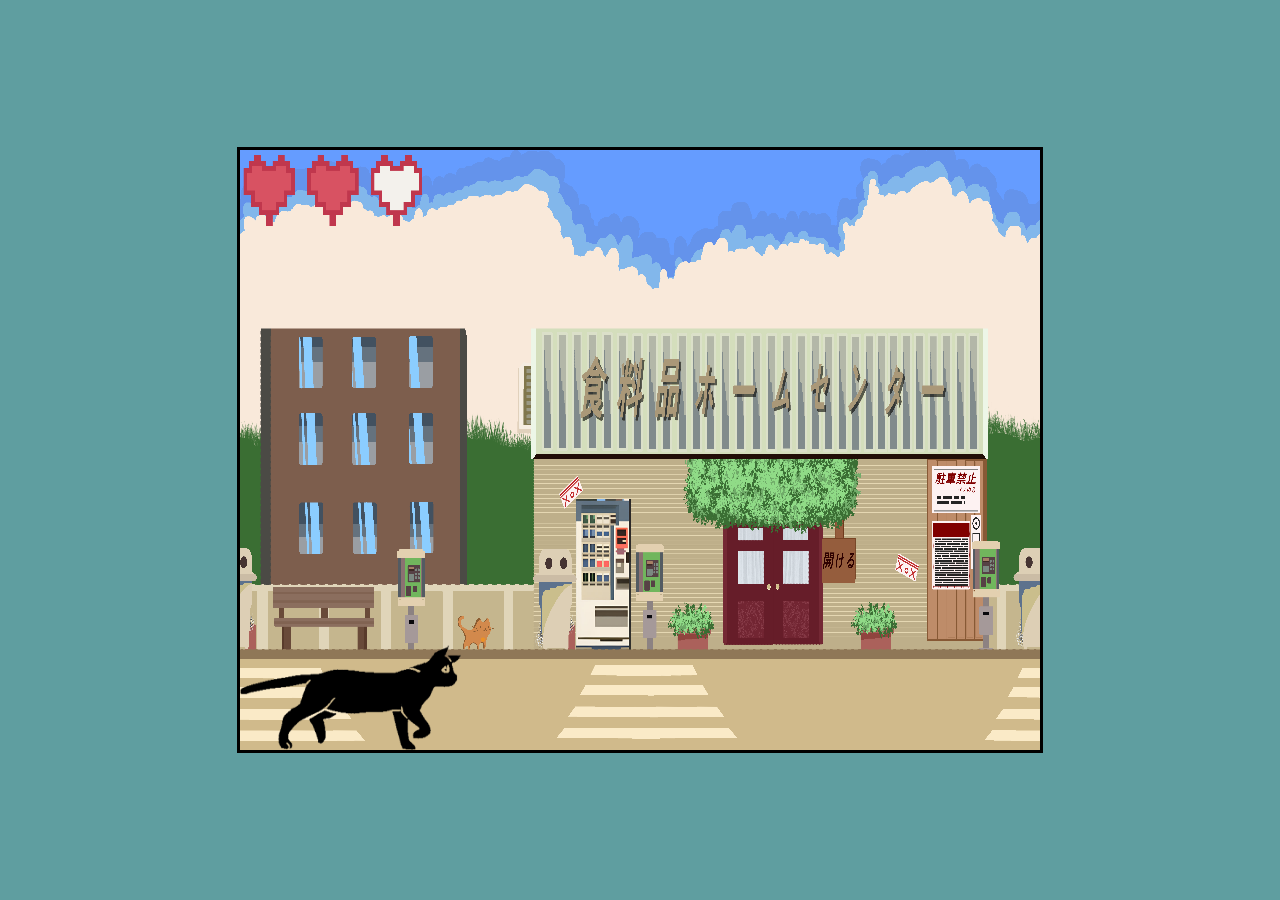
==== index.html @ ea97dcf1 "index.html" ====
<!DOCTYPE html>
<html lang="en">
<head>
    <meta charset="UTF-8">
    <meta name="viewport" content="width=device-width, initial-scale=1.0">
    <title>игра</title>
    <link rel="stylesheet" href="style.css">
</head>
<body>
    <canvas id="canvas">
        <img src="foreground.png" id="foreground">
        <img src="average_plan.png" id="average_plan">
        <img src="background.png" id="background">
        <img src="kubok.svg" id="kubok">
        <img src="question.svg" id="question">
        <img src="playbutton.svg" id="playbutton">
        <img src="sprite cat.png" id="cat">
        <img src="спрайт собака1.png" id="dog">
        <img src="background_menu.png" id="background_menu">
        <img src="background_menu2.png" id="background_menu2">
        <img src="heart.svg" id="heart">
        <img src="xp full.svg" id="xp_full">
        <img src="гидрант.png" id="hydrant">
    </canvas>
    <script src="main.js"></script>
</body>
</html>
---- style.css ----
body{
    background-color: cadetblue;
}
#canvas{
    border: solid black 3px;
    width: 800px; 
    height: 600px;
    position: absolute;
    top: 50%;
    left: 50%;
    transform: translate(-50%, -50%);
}
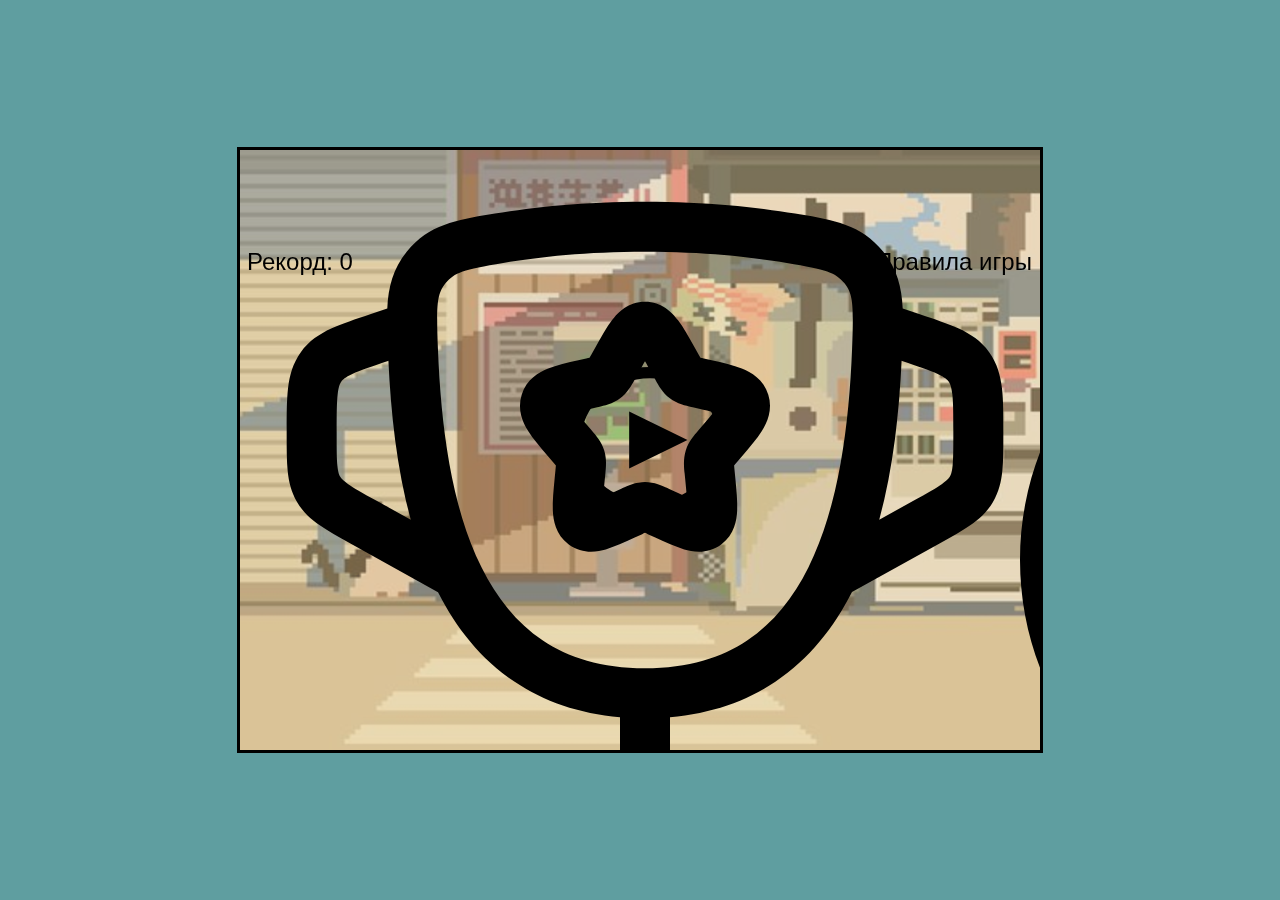
==== commit 8788243e: "index.html" ====
--- a/index.html
+++ b/index.html
@@ -21,6 +21,9 @@
         <img src="heart.svg" id="heart">
         <img src="xp full.svg" id="xp_full">
         <img src="гидрант.png" id="hydrant">
+        <img src="cat.png" id="catMenu">
+        <img src="restart.svg" id="restart">
+        <img src="exit.svg" id="exit">
     </canvas>
     <script src="main.js"></script>
 </body>
--- a/style.css
+++ b/style.css
@@ -9,4 +9,5 @@
     top: 50%;
     left: 50%;
     transform: translate(-50%, -50%);
+    cursor: pointer;
 }
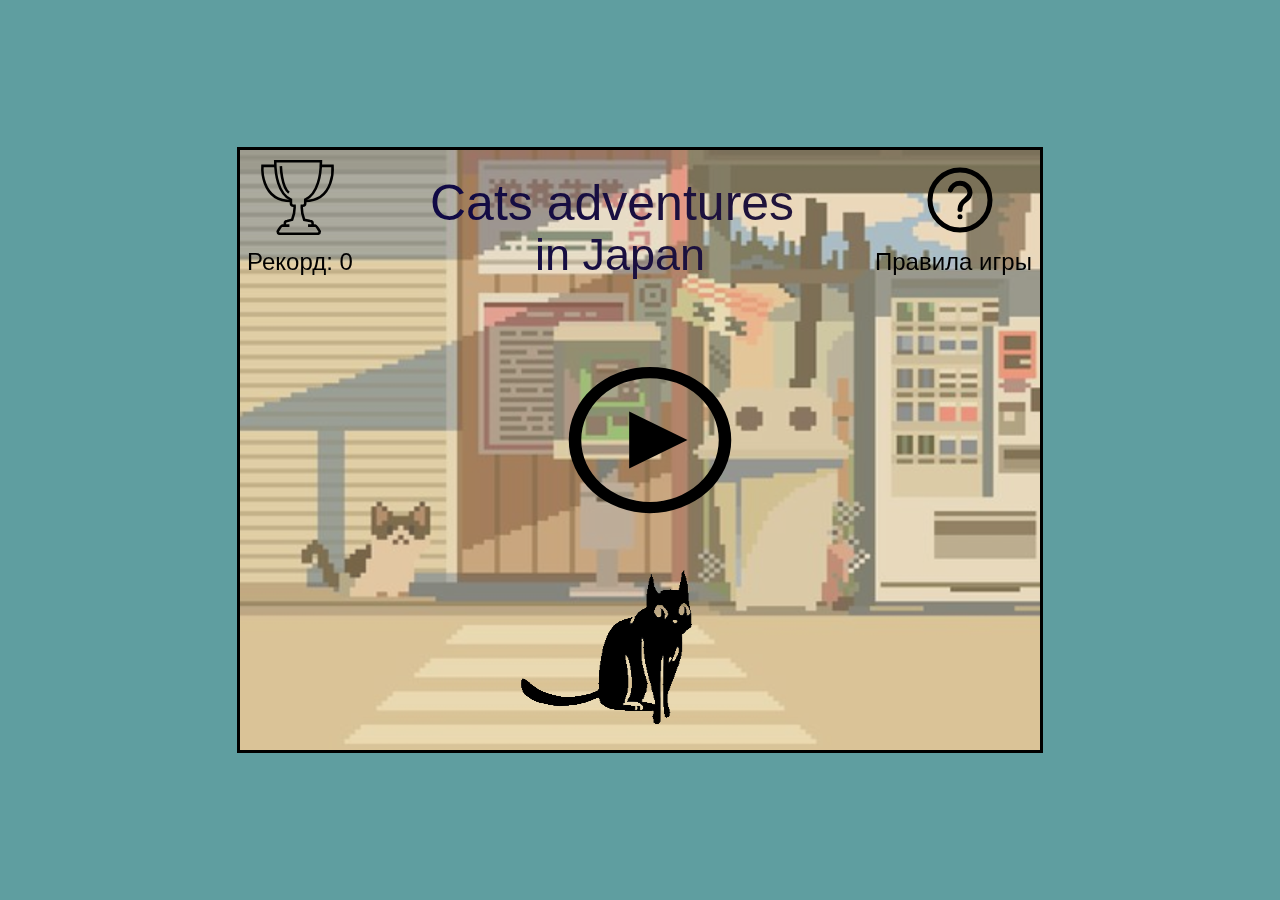
==== commit f6db57a0: "index.html" ====
--- a/index.html
+++ b/index.html
@@ -24,6 +24,8 @@
         <img src="cat.png" id="catMenu">
         <img src="restart.svg" id="restart">
         <img src="exit.svg" id="exit">
+        <img src="krestik.svg" id="krestik">
+        <img src="rule.jpg" id="rule">
     </canvas>
     <script src="main.js"></script>
 </body>
